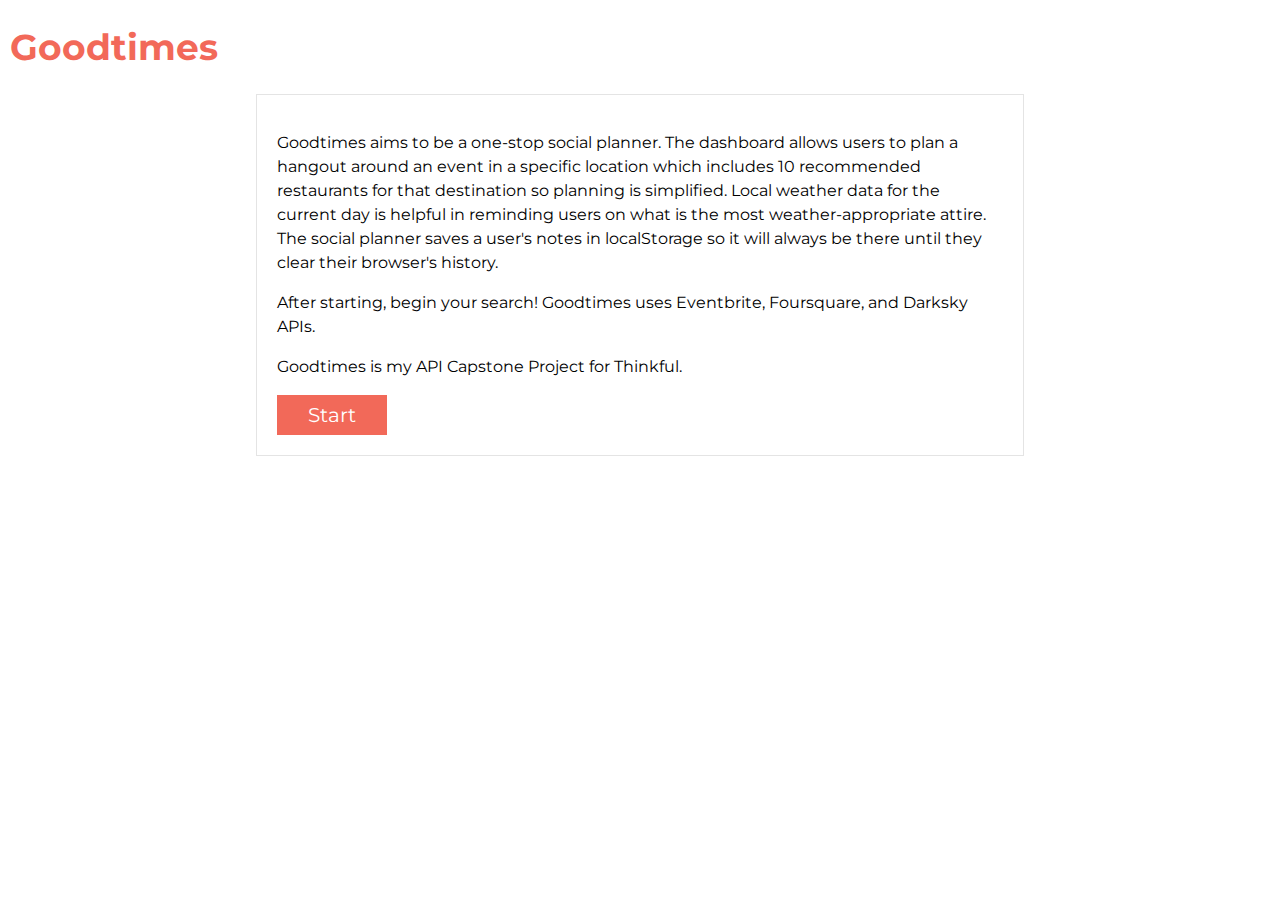
==== index.html @ 4f470244 "Tweaked styling; removed excess code and css" ====
<!DOCTYPE html>
<html lang="en">
<head>
    <link rel="stylesheet" href="https://use.fontawesome.com/releases/v5.1.1/css/all.css" integrity="sha384-O8whS3fhG2OnA5Kas0Y9l3cfpmYjapjI0E4theH4iuMD+pLhbf6JI0jIMfYcK3yZ" crossorigin="anonymous">
    <meta charset="UTF-8">
    <meta name="viewport" content="width=device-width, initial-scale=1.0">
    <meta http-equiv="X-UA-Compatible" content="ie=edge">
    <link rel="stylesheet" href="css/grid.css">
    <link rel="stylesheet" href="css/index.css">
    <link href="https://fonts.googleapis.com/css?family=Montserrat:200,600" rel="stylesheet">
    <title>Goodtimes - Find events and places</title>
</head>
<body>
    <header role="banner">
        <h1><i class="far fa-smile-beam"></i> Goodtimes</h1>
    </header>

    <main role="main" aria-live="polite" hidden>
        <div>
            <!-- Form -->
            <div class="hero">
                <h2 class="hero-title">Explore events and places</h2>
                <div class="row form-container">
                    <div class="col col-12">
                        <form class="main-form">
                            <div>
                                <fieldset>
                                    <legend>Finding fun is easy.</legend>
                                    <label for="search" class="search">
                                        <input type="search" id="search" placeholder="e.g. jazz, tacos, painting" aria-label="Search for Events" required>
                                    </label>
                                    <label for="date" class="mob-hide">
                                        <select name="date" id="date" aria-label="Pick date range">
                                            <option value="today">Today</option>
                                            <option value="tomorrow">Tomorrow</option>
                                            <option value="this_week">This Week</option>
                                            <option value="this_weekend">This Weekend</option>
                                            <option value="next_week">Next Week</option>
                                            <option value="next_month" selected>Next Month</option>
                                            <option value="">Anytime</option>
                                        </select>
                                    </label>
                                    <label for="location" class="location">
                                        <input type="text" name="location" id="location" placeholder="San Francisco, CA" aria-label="Search City, State" required>
                                    </label>
                                </fieldset>
                                <button id='js-explore-event' type="submit">Search</button>
                            </div>
                        </form>
                    </div>
                </div>
            </div>

            <div class="row">
                <div class="col col-12">
                    <h2 class="location-heading">Experiences near <span class="js-user-loc">City, State</span></h2>
                </div>
            </div>

            <!-- eventbrite section -->
            <div class="row main-results">
                <div class="col col-8">
                    <section role="region" class="">
                        <div class="row">
                            <div class="col col-12"><h2>Explore Eventbrite</h2></div>
                        </div>
                        <div class="row">
                            <div class="col col-12 count">
                                <span class="results-count"></span>
                                <span class="page-count">Page <span class="js-current-page">0</span> of <span class="js-total-page">0</span></span>
                            </div>
                        </div>
                        <div class="row">
                            <div class="col col-12">
                                <span class='top-match'></span>
                            </div>
                        </div>
                        <div class="mob-scroll fixed-height">
                            <div class="row inner-row-mb js-autho-results">
                                    <div class="col col-4 results-margin"><div class="results-cell"><a href="https://www.eventbrite.com/e/jazz-piano-mass-at-cyprians-tickets-46549444642?aff=ebapi" target="_blank" class="results-link-image"><img src="https://img.evbuc.com/https%3A%2F%2Fcdn.evbuc.com%2Fimages%2F23601701%2F119606375657%2F1%2Foriginal.jpg?auto=compress&amp;s=b53c78a27f819f08a5e0f116e417fa19" alt="Photos of event Jazz Piano Mass at Cyprian's"></a><div class="venue-info"><p class="result-title">Jazz Piano Mass at Cyprian's</p><p class="result-add">2097 Turk Street, San Francisco, CA 94115</p></div></div></div>
                            </div>
                        </div>

                        <div class="row pagination-row">
                            <div class="col col-12 pagination" hidden>
                                <button class="js-prev" aria-label="previous results">Prev</button> <button class="js-next" aria-label="next results">Next</button>
                            </div>
                        </div>

                    </section>
                </div>
                <div class="col col-4">
                    <aside role="complementary">
                        <div class="results-margin">
                            <div class="row">
                                <div class="col col-12"><h2>Local weather today</h2></div>
                            </div>
                            <div class="weather-container">
                                <div><canvas id="js-weather-icon"></canvas></div>
                                <div class="weather-details">
                                    <div><span class="js-temp"></span><span>&deg;</span> <span class="js-summary"></span></div>
                                    <div><span>Feels like:</span> <span class="js-feels-like"></span><span>&deg;</span> <span class="whitespace">Precipitation:</span> <span class="js-precip"></span>%</div>
                                </div>
                            </div>
                        </div>
                    </aside>
                </div>
            </div>

            <!-- foursquare section -->
            <div class="row main-results">
                <div class="col col-8">
                    <section role="region" class="">
                        <div class="row">
                            <div class="col col-12"><h2>Recommended restaurants in the area</h2></div>
                        </div>
                        <div class="mob-scroll fixed-height">
                            <div class="row inner-row-mb js-foursq-results"></div>
                        </div>

                        <!-- <div class="row pagination-row">
                            <div class="col col-12 pagination">
                                <button class="js-prev" aria-label="previous results">Prev</button> <button class="js-next" aria-label="next results">Next</button>
                            </div>
                        </div> -->
                    </section>
                </div>
                <div class="col col-4">
                    <aside role="complementary">
                        <div class="results-margin">
                            <div class="row">
                                <div class="col col-12"><h2>Social Planner</h2></div>
                            </div>
                            <div class="list-container">
                                <form class="planner">
                                    <fieldset>
                                        <legend>What's Happening?</legend>
                                        <label for="todo" class="todo">Add To-do
                                            <textarea name="todo" id="todo" placeholder="Meet friends at Santana Concert" maxlength="200" required></textarea>
                                        </label>
                                        <label for="planner-date" class="planner-date">Date
                                            <input type="date" id="planner-date" min="1900-01-01" max="2100-04-30" required>
                                        </label>
                                        <label for="time" class="time">Time
                                            <input type="time" id="time" required>
                                        </label>
                                    </fieldset>
                                    <button class="planner-submit" type="submit">+</button>
                                </form>
                            </div>
                        </div>
                    </aside>
                </div>
            </div>

            <section role="region">
                <div class="col col-8 planner-viewer">
                    <h2>Planner</h2>
                    <ul class="plan-list"></ul>
                </div>
            </section>

        </div>

        <footer role="contentinfo">
            <div class="row">
                <div class="col col-12">
                    <p>&copy; Ro Langam</p>
                </div>
            </div>
            <div class="row">
                <div class="col col-12 contact">
                    <a href="https://github.com/azureowl"><i class="fab fa-github"></i></a>
                    <a href="https://www.linkedin.com/in/rochellm"><i class="fab fa-linkedin"></i></a>
                </div>
            </div>
        </footer>

    </main>

    <aside role="complementary" class="js-landing-page">
        <p>Goodtimes aims to be a one-stop social planner. The dashboard allows users to plan a hangout around an event in a specific location which includes 10 recommended restaurants for that destination so planning is simplified. Local weather data for the current day is helpful in reminding users on what is the most weather-appropriate attire. The social planner saves a user's notes in localStorage so it will always be there until they clear their browser's history.</p>
        <p>After starting, begin your search! Goodtimes uses Eventbrite, Foursquare, and Darksky APIs.</p>
        <p>Goodtimes is my API Capstone Project for Thinkful.</p>
        <button class="js-start-search" type="button">Start</button>
    </aside>

    <script src="https://code.jquery.com/jquery-3.3.1.min.js" integrity="sha256-FgpCb/KJQlLNfOu91ta32o/NMZxltwRo8QtmkMRdAu8=" crossorigin="anonymous"></script>
    <script src="js/config/config.js"></script>
    <script src="js/storedData.js"></script>
    <script src="js/countryCode.js"></script>
    <script src="js/skycons.js"></script>
    <script>
        const app = {};
    </script>
    <script src="js/index.js"></script>
    <script src="js/eventsAPIs.js"></script>
    <script src="js/darksky.js"></script>
</body>
</html>
---- css/grid.css ----
* {
    box-sizing: border-box;
}

.row {
    max-width: 1200px;
    padding: 0 20px 0 20px;
    margin: 0 auto 5px auto;
}

.row::before, .row::after {
    display: table;
    content: '';
}

.row::after {
    clear: both;
}

.col {
    float: left;
    padding: 0 1.04166667% 0 1.04166667%;
}

/* Mobile defaults */
.col-4, .col-8, .col-12 {
    width: 100%;
}

@media only screen and (min-width: 768px) {

    .col-4 {
        width: 33.333333333%;
    }

    .col-8 {
        width: 66.6666667%;
    }

}
---- css/index.css ----
* {
    box-sizing: border-box;
  }
  
  body {
    background-color: #f1f1f1;
    margin: 0;
  }

  body, button {
    font-family: "Montserrat", sans-serif;
  }

  canvas {
    width: 100%;
  }
  
  header {
    font-size: 18px;
    text-align: center;
    font-weight: 600;
  }
  
  header h1 {
    padding: 10px 0;
    margin: 0;
  }
  
  .events-container {
    margin-bottom: 10px;
  }
  
  header,
  .hero,
  .main-results {
    background-color: #fff;
  }
  
  header,
  legend,
  h2,
  .detail-date {
    color: #f26959;
  }
  
  .hero h2 {
    margin: 0;
    font-weight: 200;
  }
  
  ul {
    padding: 10px;
    list-style: circle;
  }
  
  li {
    border-bottom: 1px dotted gray;
    padding: 10px;
  }
  
  section {
    margin-bottom: 10px;
  }
  
  aside {
    height: 100%;
  }
  
  section h2,
  aside h2 {
    margin-bottom: 22px;
    text-align: center;
  }
  
  img {
    max-width: 100%;
    max-height: 100%;
    height: 100%;
    width: 100%;
    object-fit: cover;
  }
  
  form {
    padding: 20px 0;
  }
  
  button,
  a {
    cursor: pointer;
  }
  
  form,
  form button,
  .pagination button,
  .js-start-search {
    font-size: 20px;
  }
  
  fieldset {
    border: none;
    margin: 0;
    padding: 0;
  }
  
  label {
    display: inline-block;
    height: 40px;
    margin: 6px 0;
    width: 100%;
  }
  
  input,
  .results-cell,
  .planner textarea,
  .js-landing-page, select {
    border: 1px solid #e4e4e4;
  }

  input, select {
    font-family: "Montserrat", sans-serif;
    padding: 2px;
  }
  
  footer,
  form button,
  .pagination button,
  .plan-list button,
  .js-start-search,
  .fab {
    color: #fff;
  }
  
  footer {
    padding: 12px;
    text-align: center;
  }

  footer,
  form button,
  .pagination button,
  .plan-list button,
  .js-start-search {
    background-color: #f26959;
  }
  
  form button,
  .pagination button,
  .plan-list button,
  .js-start-search {
    border: 1px solid #f26959;
    height: 40px;
    width: 110px;
    vertical-align: bottom;
  }
  
  form button:hover,
  form button:focus {
    background-color: #e84d3a;
    border: 1px solid #e84d3a;
  }

  .fab {
    cursor: pointer;
    font-size: 32px;
  }
  
  .hero {
    background: url("../images/alin-meceanu-830-unsplash-short.jpg") no-repeat
      center center;
    background-size: cover;
    height: 200px;
    margin-bottom: 250px;
    width: 100%;
    position: relative;
  }
  
  .hero-title {
    background-color: rgba(255, 255, 255, 0.58);
    color: #005070;
    padding: 10px;
    position: absolute;
    left: 50%;
    top: 50%;
    transform: translate(-50%, -50%);
    text-align: center;
    width: 100%;
  }
  
  .form-container {
    transform: translateY(230px);
  }
  
  .search input,
  .location input {
    font-size: 16px;
    padding-left: 5px;
    height: 100%;
    width: 100%;
  }
  
  .location-heading {
    margin: 22px 0;
    text-align: center;
  }
  
  .location-heading span {
    color: #005070;
  }
  
  .main-results {
    padding: 20px;
    margin: 0;
  }
  
  .mob-hide {
    display: none;
  }
  
  .mob-scroll {
    overflow: scroll;
    height: 400px;
  }
  
  aside .results-margin {
    height: 100%;
  }
  
  .results-margin {
    margin-bottom: 5px;
  }
  
  .results-cell {
    overflow: scroll;
  }
  
  .results-cell a {
    display: block;
  }
  
  .results-link-image {
    background-size: cover;
    width: 100%;
    height: 200px;
  }
  
  .venue-info,
  .venue-info *,
  .planner label,
  .detail {
    font-family: "Roboto Condensed", sans-serif;
  }
  
  .venue-info,
  .venue-info * {
    font-size: 14px;
    padding: 10px;
  }
  
  .venue-info p {
    margin: 0;
  }
  
  .venue-info .result-title {
    margin-bottom: 5px;
  }
  
  .result-title,
  .planner label,
  .detail {
    font-weight: bold;
  }
  
  .weather-container,
  .list-container {
    background-color: #fdfdfd;
    padding: 15px;
    border: 5px solid #e4e4e4;
  }
  
  .weather-container {
    display: flex;
    flex-direction: column;
  }
  
  .weather-container > div {
    font-size: 24px;
    margin: 20px 0;
    text-align: center;
  }
  
  .weather-details > div:nth-child(1) * {
    font-family: "Roboto Condensed", sans-serif;
    font-weight: 400;
  }
  
  .weather-details div:nth-child(2),
  .weather-details div:nth-child(3) {
    font-size: 16px;
  }
  
  .whitespace {
    margin-left: 5px;
  }
  
  .pagination {
    margin-top: 10px;
    display: flex;
    justify-content: space-between;
  }
  
  .pagination-row {
    padding: 0;
  }

  .js-hide {
    display: none;
  }
  
  .planner {
    display: block;
    height: initial;
  }
  
  .planner legend {
    margin-bottom: 13px;
    border-bottom: 2px solid #e4e4e4;
    width: 100%;
  }

  .planner label,
  .planner input,
  .planner textarea {
    font-size: 16px;
    margin-top: 5px;
    width: 100%;
  }
  
  .planner input,
  .planner textarea {
    padding-left: 5px;
  }
  
  .planner textarea {
    resize: none;
    height: 60px;
  }
  
  .planner button {
    display: inline-block;
  }
  
  .planner-viewer h2 {
    margin: 50px;
    text-align: center;
  }
  
  .planner-viewer {
    background-color: #f7fff7;
    padding: 10px;
    height: auto;
    width: 100%;
  }
  
  .planner-viewer .planner-view {
    background-color: transparent;
    border: 0;
    font-size: 16px;
    position: absolute;
    right: 10px;
    top: 14px;
    width: auto;
  }
  
  .todo {
    height: 100px;
  }
  
  .planner-date,
  .time {
    height: 70px;
  }
  
  .planner-date input,
  .time input {
    height: 35px;
  }
  
  .plan-list {
    margin: 30px;
  }
  
  .plan-list button {
    margin: 6px 2px 0 0;
    height: auto;
    width: auto;
  }
  
  .contact .fa-linkedin {
    margin-left: 20px;
  }
  
  .page-count {
    margin-left: 10px;
  }
  
  .count {
    display: flex;
    justify-content: space-between;
  }

  .js-landing-page {
    line-height: 24px;
    margin: 0 auto;
    padding: 20px;
    width: 100%;
  }
  
  @media (max-width: 425px) {
    .inner-row-mb {
      padding: 0;
    }
  }
  
  @media (min-width: 768px) {
    body, form {
      background-color: #fff;
    }
  
    header,
    section h2 {
      text-align: initial;
    }
  
    header h1 {
      margin: 15px 10px;
    }
  
    form {
      border: 1px solid #e4e4e4;
      display: flex;
      flex-direction: column;
      height: 190px;
      justify-content: center;
      padding: 10px;
    }
  
    form div {
      display: flex;
      justify-content: center;
      align-items: flex-end;
    }
  
    fieldset {
      display: inline-block;
    }
  
    label {
      margin: initial;
      float: left;
    }
  
    .main-form label[for="date"],
    .main-form select {
      color: #757575;
      font-size: 16px;
    }
  
    label,
    select {
      width: 160px;
    }
  
    form button {
      width: 80px;
    }
  
    select {
      background-color: transparent;
      border-radius: 0;
      height: 40px;
    }
  
    .hero {
      height: 500px;
      background-attachment: fixed;
      margin-bottom: 120px;
      width: 100%;
    }
  
    .hero-title {
      border-radius: 5px;
      font-size: 45px;
      padding: 50px;
      width: initial;
    }
  
    .form-container {
      transform: translateY(420px);
    }
  
    .search {
      width: 230px;
    }
  
    .search input,
    .todo input,
    .planner-date input,
    .time input {
      width: 100%;
    }
  
    .main-results {
      display: flex;
      padding: 0 20px 0 20px;
      margin: 0 auto 5px auto;
    }
  
    .mob-hide {
      display: initial;
    }
  
    .mob-scroll {
      overflow: scroll;
      height: initial;
    }
  
    .fixed-height {
      height: 455px;
    }
  
    .results-btn-image {
      height: 150px;
    }
  
    .results-cell {
      height: 300px;
    }
  
    .weather-container,
    .list-container {
      height: 455px;
    }
  
    .pagination {
      display: initial;
      justify-content: space-between;
    }
  
    .pagination-row {
      padding: 0 20px 0 20px;
    }
  
    .pagination button {
      background-color: #b9b9b9;
      border: 0;
      font-size: 16px;
      height: 30px;
      width: 80px;
    }
  
    .pagination button:hover,
    .pagination button:focus {
      background-color: #5a5a5a;
    }
  
    .planner-submit {
      width: 50px;
    }
  
    .js-landing-page {
      width: 60%;
    }
  }
  
  @media (min-width: 1000px) {
    .search {
      width: 300px;
    }
  
    form button {
      width: 200px;
    }
  
    .planner-view {
      margin-left: 2px;
      width: 160px;
    }
  }
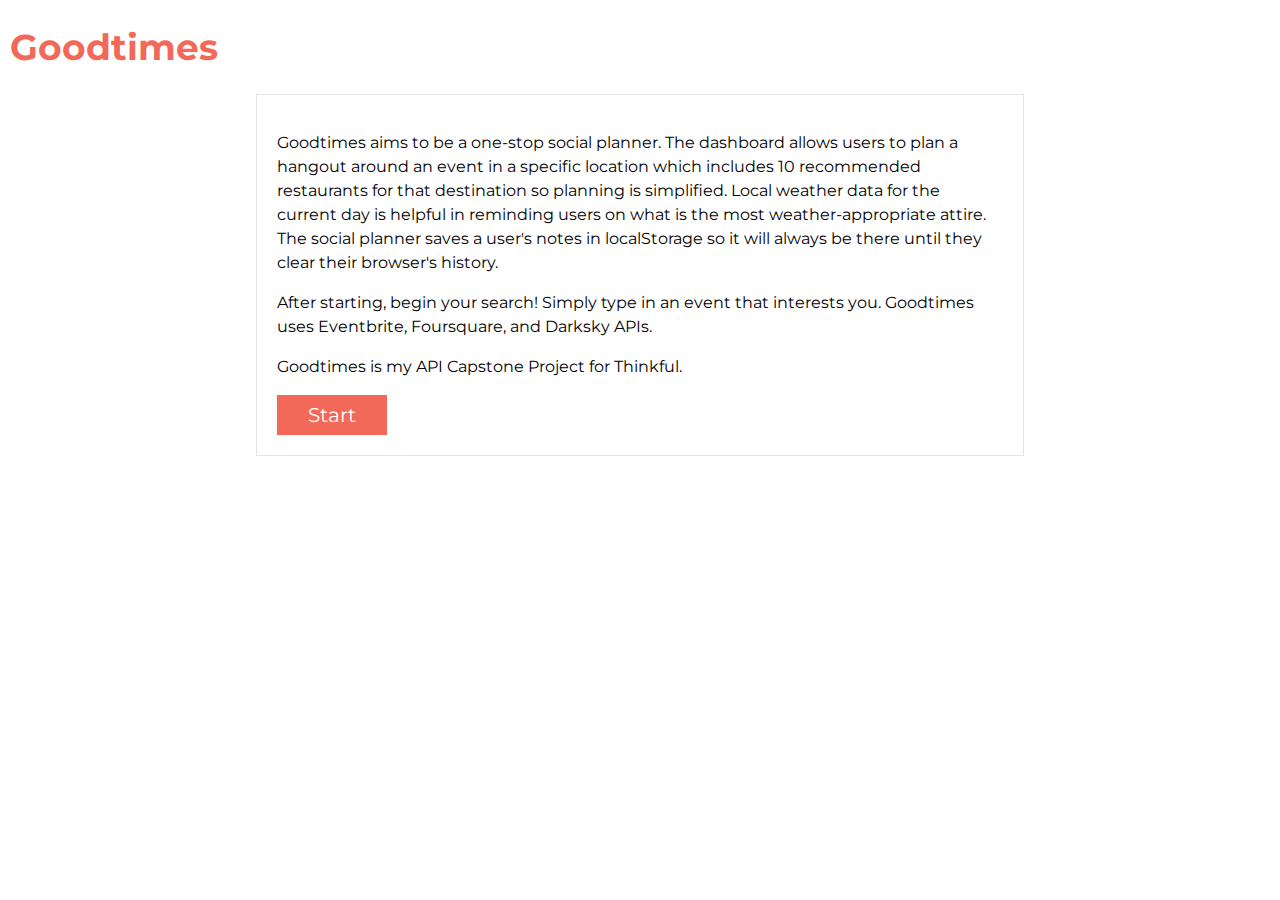
==== commit 2e3832c7: "Add sentence to intro" ====
--- a/index.html
+++ b/index.html
@@ -30,7 +30,7 @@
                                         <input type="search" id="search" placeholder="e.g. jazz, tacos, painting" aria-label="Search for Events" required>
                                     </label>
                                     <label for="date" class="mob-hide">
-                                        <select name="date" id="date" aria-label="Pick date range">
+                                        <select name="date" id="date" class="safari-only" aria-label="Pick date range">
                                             <option value="today">Today</option>
                                             <option value="tomorrow">Tomorrow</option>
                                             <option value="this_week">This Week</option>
@@ -170,8 +170,8 @@
             </div>
             <div class="row">
                 <div class="col col-12 contact">
-                    <a href="https://github.com/azureowl"><i class="fab fa-github"></i></a>
-                    <a href="https://www.linkedin.com/in/rochellm"><i class="fab fa-linkedin"></i></a>
+                    <a href="https://github.com/azureowl" title="github.com/azureowl"><i class="fab fa-github"></i></a>
+                    <a href="https://www.linkedin.com/in/rochellm" title="linkedin.com/in/rochellm"><i class="fab fa-linkedin"></i></a>
                 </div>
             </div>
         </footer>
@@ -180,7 +180,7 @@
 
     <aside role="complementary" class="js-landing-page">
         <p>Goodtimes aims to be a one-stop social planner. The dashboard allows users to plan a hangout around an event in a specific location which includes 10 recommended restaurants for that destination so planning is simplified. Local weather data for the current day is helpful in reminding users on what is the most weather-appropriate attire. The social planner saves a user's notes in localStorage so it will always be there until they clear their browser's history.</p>
-        <p>After starting, begin your search! Goodtimes uses Eventbrite, Foursquare, and Darksky APIs.</p>
+        <p>After starting, begin your search! Simply type in an event that interests you. Goodtimes uses Eventbrite, Foursquare, and Darksky APIs.</p>
         <p>Goodtimes is my API Capstone Project for Thinkful.</p>
         <button class="js-start-search" type="button">Start</button>
     </aside>
--- a/css/index.css
+++ b/css/index.css
@@ -112,7 +112,7 @@
   input,
   .results-cell,
   .planner textarea,
-  .js-landing-page, select {
+  .js-landing-page, label[for="date"] {
     border: 1px solid #e4e4e4;
   }
 
@@ -476,6 +476,7 @@
   
     select {
       background-color: transparent;
+      border: 0;
       border-radius: 0;
       height: 40px;
     }
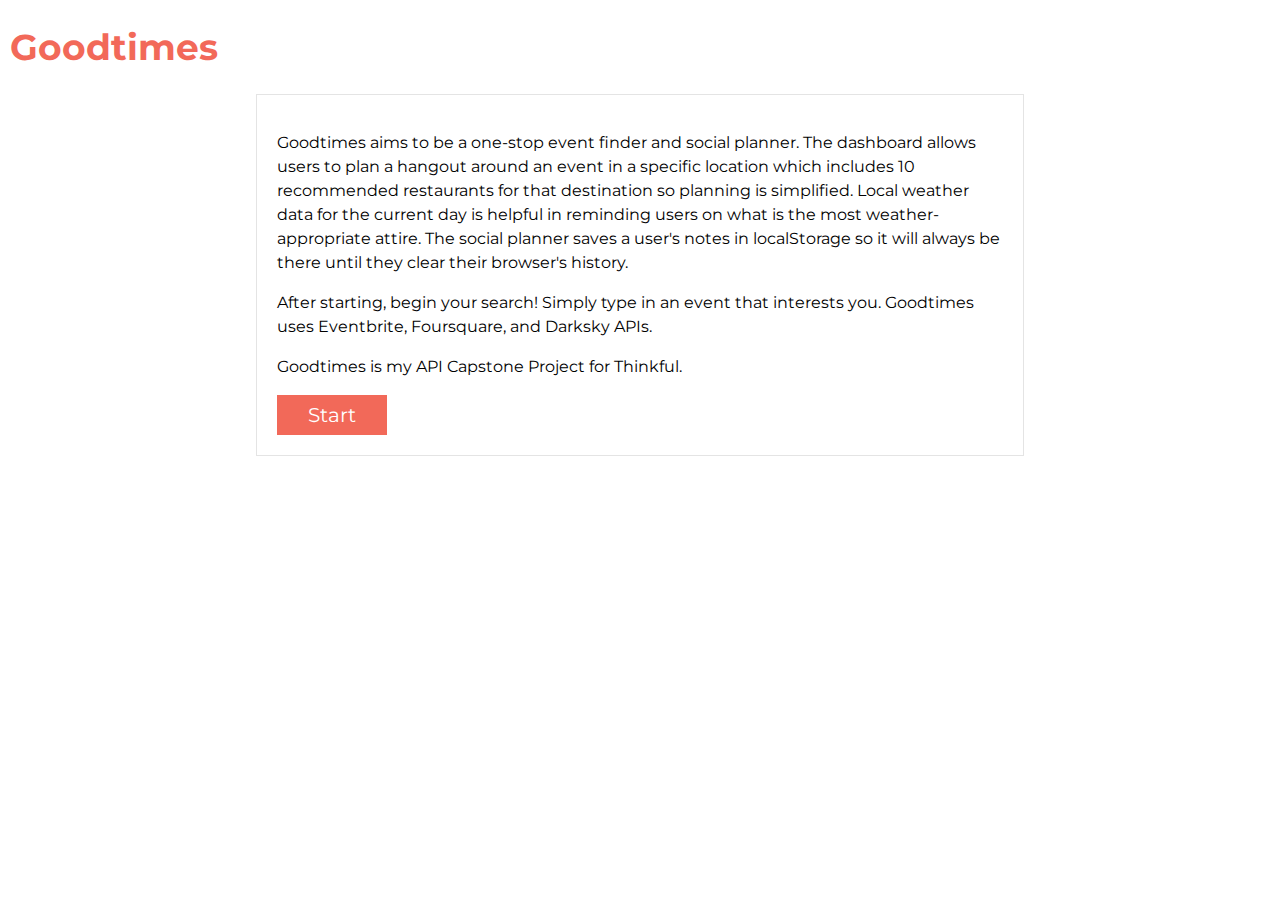
==== commit 88463fee: "Foursquare initial keys re-added" ====
--- a/index.html
+++ b/index.html
@@ -179,7 +179,7 @@
     </main>
 
     <aside role="complementary" class="js-landing-page">
-        <p>Goodtimes aims to be a one-stop social planner. The dashboard allows users to plan a hangout around an event in a specific location which includes 10 recommended restaurants for that destination so planning is simplified. Local weather data for the current day is helpful in reminding users on what is the most weather-appropriate attire. The social planner saves a user's notes in localStorage so it will always be there until they clear their browser's history.</p>
+        <p>Goodtimes aims to be a one-stop event finder and social planner. The dashboard allows users to plan a hangout around an event in a specific location which includes 10 recommended restaurants for that destination so planning is simplified. Local weather data for the current day is helpful in reminding users on what is the most weather-appropriate attire. The social planner saves a user's notes in localStorage so it will always be there until they clear their browser's history.</p>
         <p>After starting, begin your search! Simply type in an event that interests you. Goodtimes uses Eventbrite, Foursquare, and Darksky APIs.</p>
         <p>Goodtimes is my API Capstone Project for Thinkful.</p>
         <button class="js-start-search" type="button">Start</button>
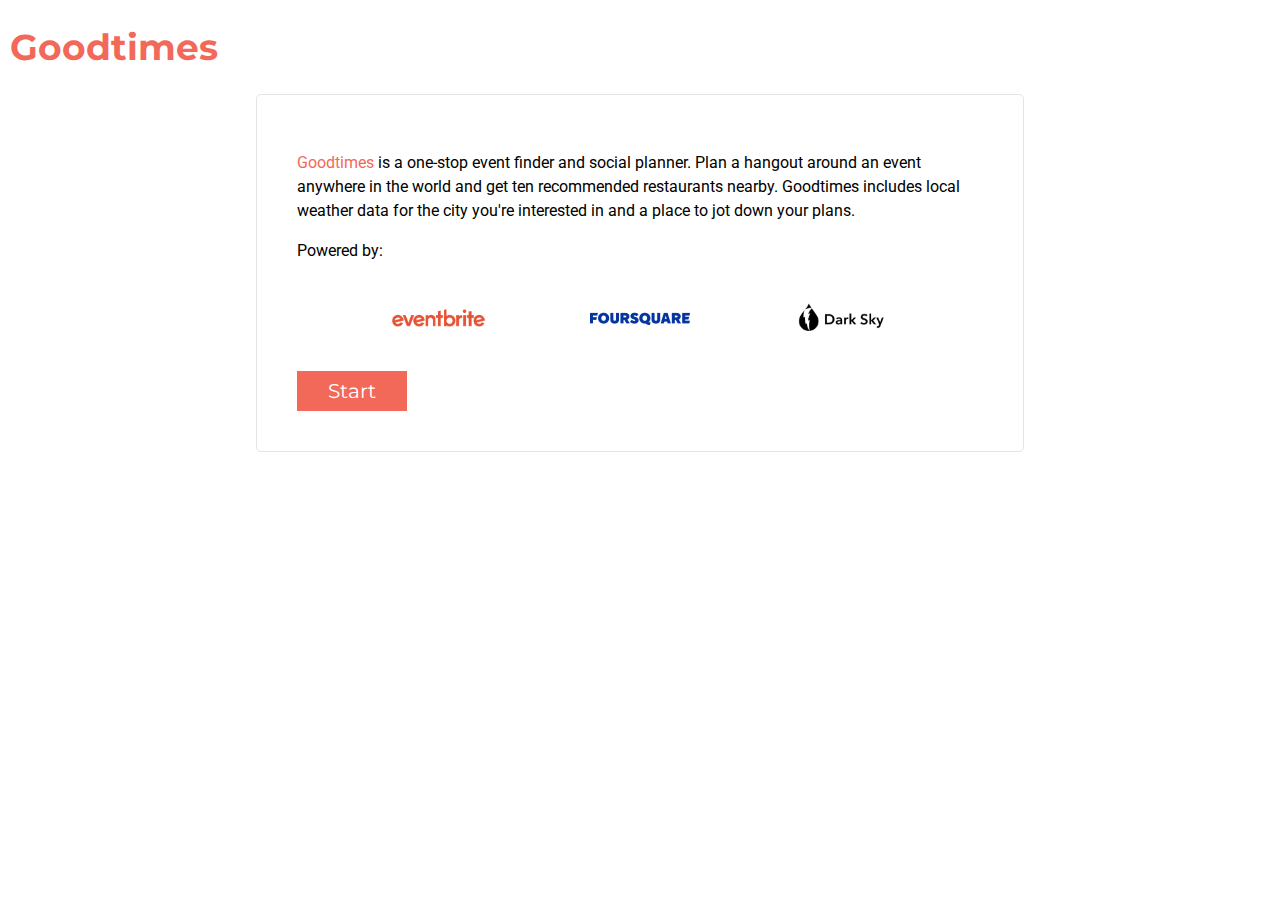
==== commit 905a3eff: "Styled landing page" ====
--- a/index.html
+++ b/index.html
@@ -1,16 +1,20 @@
 <!DOCTYPE html>
 <html lang="en">
+
 <head>
-    <link rel="stylesheet" href="https://use.fontawesome.com/releases/v5.1.1/css/all.css" integrity="sha384-O8whS3fhG2OnA5Kas0Y9l3cfpmYjapjI0E4theH4iuMD+pLhbf6JI0jIMfYcK3yZ" crossorigin="anonymous">
+    <link rel="stylesheet" href="https://use.fontawesome.com/releases/v5.1.1/css/all.css" integrity="sha384-O8whS3fhG2OnA5Kas0Y9l3cfpmYjapjI0E4theH4iuMD+pLhbf6JI0jIMfYcK3yZ"
+        crossorigin="anonymous">
+    <link rel="shortcut icon" href="favicon.ico" type="image/x-icon" />
     <meta charset="UTF-8">
     <meta name="viewport" content="width=device-width, initial-scale=1.0">
     <meta http-equiv="X-UA-Compatible" content="ie=edge">
     <link rel="stylesheet" href="css/grid.css">
     <link rel="stylesheet" href="css/index.css">
-    <link href="https://fonts.googleapis.com/css?family=Montserrat:200,600" rel="stylesheet">
+    <link href="https://fonts.googleapis.com/css?family=Montserrat:200,600|Roboto" rel="stylesheet">
     <title>Goodtimes - Find events and places</title>
 </head>
-<body>
+
+<body class="landing">
     <header role="banner">
         <h1><i class="far fa-smile-beam"></i> Goodtimes</h1>
     </header>
@@ -27,7 +31,8 @@
                                 <fieldset>
                                     <legend>Finding fun is easy.</legend>
                                     <label for="search" class="search">
-                                        <input type="search" id="search" placeholder="e.g. jazz, tacos, painting" aria-label="Search for Events" required>
+                                        <input type="search" id="search" placeholder="e.g. jazz, tacos, painting"
+                                            aria-label="Search for Events" required>
                                     </label>
                                     <label for="date" class="mob-hide">
                                         <select name="date" id="date" class="safari-only" aria-label="Pick date range">
@@ -41,7 +46,8 @@
                                         </select>
                                     </label>
                                     <label for="location" class="location">
-                                        <input type="text" name="location" id="location" placeholder="San Francisco, CA" aria-label="Search City, State" required>
+                                        <input type="text" name="location" id="location" placeholder="San Francisco, CA"
+                                            aria-label="Search City, State" required>
                                     </label>
                                 </fieldset>
                                 <button id='js-explore-event' type="submit">Search</button>
@@ -53,7 +59,9 @@
 
             <div class="row">
                 <div class="col col-12">
-                    <h2 class="location-heading">Experiences near <span class="js-user-loc">City, State</span></h2>
+                    <h2 class="location-heading">Experiences near
+                        <span class="js-user-loc">City, State</span>
+                    </h2>
                 </div>
             </div>
 
@@ -62,12 +70,17 @@
                 <div class="col col-8">
                     <section role="region" class="">
                         <div class="row">
-                            <div class="col col-12"><h2>Explore Eventbrite</h2></div>
+                            <div class="col col-12">
+                                <h2>Explore Eventbrite</h2>
+                            </div>
                         </div>
                         <div class="row">
                             <div class="col col-12 count">
                                 <span class="results-count"></span>
-                                <span class="page-count">Page <span class="js-current-page">0</span> of <span class="js-total-page">0</span></span>
+                                <span class="page-count">Page
+                                    <span class="js-current-page">0</span> of
+                                    <span class="js-total-page">0</span>
+                                </span>
                             </div>
                         </div>
                         <div class="row">
@@ -77,13 +90,26 @@
                         </div>
                         <div class="mob-scroll fixed-height">
                             <div class="row inner-row-mb js-autho-results">
-                                    <div class="col col-4 results-margin"><div class="results-cell"><a href="https://www.eventbrite.com/e/jazz-piano-mass-at-cyprians-tickets-46549444642?aff=ebapi" target="_blank" class="results-link-image"><img src="https://img.evbuc.com/https%3A%2F%2Fcdn.evbuc.com%2Fimages%2F23601701%2F119606375657%2F1%2Foriginal.jpg?auto=compress&amp;s=b53c78a27f819f08a5e0f116e417fa19" alt="Photos of event Jazz Piano Mass at Cyprian's"></a><div class="venue-info"><p class="result-title">Jazz Piano Mass at Cyprian's</p><p class="result-add">2097 Turk Street, San Francisco, CA 94115</p></div></div></div>
+                                <div class="col col-4 results-margin">
+                                    <div class="results-cell">
+                                        <a href="https://www.eventbrite.com/e/jazz-piano-mass-at-cyprians-tickets-46549444642?aff=ebapi"
+                                            target="_blank" class="results-link-image">
+                                            <img src="https://img.evbuc.com/https%3A%2F%2Fcdn.evbuc.com%2Fimages%2F23601701%2F119606375657%2F1%2Foriginal.jpg?auto=compress&amp;s=b53c78a27f819f08a5e0f116e417fa19"
+                                                alt="Photos of event Jazz Piano Mass at Cyprian's">
+                                        </a>
+                                        <div class="venue-info">
+                                            <p class="result-title">Jazz Piano Mass at Cyprian's</p>
+                                            <p class="result-add">2097 Turk Street, San Francisco, CA 94115</p>
+                                        </div>
+                                    </div>
+                                </div>
                             </div>
                         </div>
 
                         <div class="row pagination-row">
                             <div class="col col-12 pagination" hidden>
-                                <button class="js-prev" aria-label="previous results">Prev</button> <button class="js-next" aria-label="next results">Next</button>
+                                <button class="js-prev" aria-label="previous results">Prev</button>
+                                <button class="js-next" aria-label="next results">Next</button>
                             </div>
                         </div>
 
@@ -93,13 +119,26 @@
                     <aside role="complementary">
                         <div class="results-margin">
                             <div class="row">
-                                <div class="col col-12"><h2>Local weather today</h2></div>
+                                <div class="col col-12">
+                                    <h2>Local weather today</h2>
+                                </div>
                             </div>
                             <div class="weather-container">
-                                <div><canvas id="js-weather-icon"></canvas></div>
+                                <div>
+                                    <canvas id="js-weather-icon"></canvas>
+                                </div>
                                 <div class="weather-details">
-                                    <div><span class="js-temp"></span><span>&deg;</span> <span class="js-summary"></span></div>
-                                    <div><span>Feels like:</span> <span class="js-feels-like"></span><span>&deg;</span> <span class="whitespace">Precipitation:</span> <span class="js-precip"></span>%</div>
+                                    <div>
+                                        <span class="js-temp"></span>
+                                        <span>&deg;</span>
+                                        <span class="js-summary"></span>
+                                    </div>
+                                    <div>
+                                        <span>Feels like:</span>
+                                        <span class="js-feels-like"></span>
+                                        <span>&deg;</span>
+                                        <span class="whitespace">Precipitation:</span>
+                                        <span class="js-precip"></span>%</div>
                                 </div>
                             </div>
                         </div>
@@ -112,7 +151,9 @@
                 <div class="col col-8">
                     <section role="region" class="">
                         <div class="row">
-                            <div class="col col-12"><h2>Recommended restaurants in the area</h2></div>
+                            <div class="col col-12">
+                                <h2>Recommended restaurants in the area</h2>
+                            </div>
                         </div>
                         <div class="mob-scroll fixed-height">
                             <div class="row inner-row-mb js-foursq-results"></div>
@@ -129,17 +170,21 @@
                     <aside role="complementary">
                         <div class="results-margin">
                             <div class="row">
-                                <div class="col col-12"><h2>Social Planner</h2></div>
+                                <div class="col col-12">
+                                    <h2>Social Planner</h2>
+                                </div>
                             </div>
                             <div class="list-container">
                                 <form class="planner">
                                     <fieldset>
                                         <legend>What's Happening?</legend>
                                         <label for="todo" class="todo">Add To-do
-                                            <textarea name="todo" id="todo" placeholder="Meet friends at Santana Concert" maxlength="200" required></textarea>
+                                            <textarea name="todo" id="todo" placeholder="Meet friends at Santana Concert"
+                                                maxlength="200" required></textarea>
                                         </label>
                                         <label for="planner-date" class="planner-date">Date
-                                            <input type="date" id="planner-date" min="1900-01-01" max="2100-04-30" required>
+                                            <input type="date" id="planner-date" min="1900-01-01" max="2100-04-30"
+                                                required>
                                         </label>
                                         <label for="time" class="time">Time
                                             <input type="time" id="time" required>
@@ -170,8 +215,12 @@
             </div>
             <div class="row">
                 <div class="col col-12 contact">
-                    <a href="https://github.com/azureowl" title="github.com/azureowl"><i class="fab fa-github"></i></a>
-                    <a href="https://www.linkedin.com/in/rochellm" title="linkedin.com/in/rochellm"><i class="fab fa-linkedin"></i></a>
+                    <a href="https://github.com/azureowl" title="github.com/azureowl">
+                        <i class="fab fa-github"></i>
+                    </a>
+                    <a href="https://www.linkedin.com/in/rochellm" title="linkedin.com/in/rochellm">
+                        <i class="fab fa-linkedin"></i>
+                    </a>
                 </div>
             </div>
         </footer>
@@ -179,15 +228,26 @@
     </main>
 
     <aside role="complementary" class="js-landing-page">
-        <p>Goodtimes aims to be a one-stop event finder and social planner. The dashboard allows users to plan a hangout around an event in a specific location which includes 10 recommended restaurants for that destination so planning is simplified. Local weather data for the current day is helpful in reminding users on what is the most weather-appropriate attire. The social planner saves a user's notes in localStorage so it will always be there until they clear their browser's history.</p>
-        <p>After starting, begin your search! Simply type in an event that interests you. Goodtimes uses Eventbrite, Foursquare, and Darksky APIs.</p>
-        <p>Goodtimes is my API Capstone Project for Thinkful.</p>
-        <button class="js-start-search" type="button">Start</button>
+        <div>
+            <p><span class="title"><i class="far fa-smile-beam"></i> Goodtimes</span> is a one-stop event finder and
+                social
+                planner. Plan a hangout around an event anywhere in the world and get ten recommended restaurants
+                nearby.
+                Goodtimes includes local weather data for the city you're interested in and a place to jot down your
+                plans.</p>
+            <p>Powered by: </p>
+            <div class="logos">
+                <img src="../images/ev_logo.png" alt="eventbrite logo">
+                <img src="../images/fs_logo.png" alt="foursquare logo">
+                <img src="../images/ds_logo.png" alt="dark sky logo">
+            </div>
+            <button class="js-start-search" type="button">Start</button>
+        </div>
     </aside>
 
-    <script src="https://code.jquery.com/jquery-3.3.1.min.js" integrity="sha256-FgpCb/KJQlLNfOu91ta32o/NMZxltwRo8QtmkMRdAu8=" crossorigin="anonymous"></script>
+    <script src="https://code.jquery.com/jquery-3.3.1.min.js" integrity="sha256-FgpCb/KJQlLNfOu91ta32o/NMZxltwRo8QtmkMRdAu8="
+        crossorigin="anonymous"></script>
     <script src="js/config/config.js"></script>
-    <script src="js/storedData.js"></script>
     <script src="js/countryCode.js"></script>
     <script src="js/skycons.js"></script>
     <script>
@@ -197,4 +257,5 @@
     <script src="js/eventsAPIs.js"></script>
     <script src="js/darksky.js"></script>
 </body>
+
 </html>--- a/css/grid.css
+++ b/css/grid.css
@@ -8,7 +8,8 @@
     margin: 0 auto 5px auto;
 }
 
-.row::before, .row::after {
+.row::before,
+.row::after {
     display: table;
     content: '';
 }
@@ -23,18 +24,18 @@
 }
 
 /* Mobile defaults */
-.col-4, .col-8, .col-12 {
+
+.col-4,
+.col-8,
+.col-12 {
     width: 100%;
 }
 
 @media only screen and (min-width: 768px) {
-
     .col-4 {
         width: 33.333333333%;
     }
-
     .col-8 {
         width: 66.6666667%;
     }
-
-}
+}--- a/css/index.css
+++ b/css/index.css
@@ -1,77 +1,86 @@
-* {
+  * {
     box-sizing: border-box;
   }
-  
+
   body {
     background-color: #f1f1f1;
     margin: 0;
-  }
-
-  body, button {
+    padding: 10px;
+  }
+
+  body.landing {
+    background: url("../images/alin-meceanu-830-unsplash-short.jpg") no-repeat center center fixed;
+    background-size: cover;
+    height: 100%;
+    overflow: hidden;
+  }
+
+  body,
+  button {
     font-family: "Montserrat", sans-serif;
   }
 
   canvas {
     width: 100%;
   }
-  
+
   header {
     font-size: 18px;
     text-align: center;
     font-weight: 600;
   }
-  
+
   header h1 {
     padding: 10px 0;
     margin: 0;
   }
-  
+
   .events-container {
     margin-bottom: 10px;
   }
-  
-  header,
+
   .hero,
   .main-results {
     background-color: #fff;
   }
-  
+
   header,
   legend,
   h2,
+  .title,
   .detail-date {
     color: #f26959;
   }
-  
+
   .hero h2 {
     margin: 0;
     font-weight: 200;
   }
-  
+
   ul {
     padding: 10px;
     list-style: circle;
   }
-  
+
   li {
     border-bottom: 1px dotted gray;
     padding: 10px;
   }
-  
+
   section {
     margin-bottom: 10px;
   }
-  
+
   aside {
     height: 100%;
   }
-  
+
   section h2,
   aside h2 {
     margin-bottom: 22px;
     text-align: center;
   }
-  
+
   img {
     max-width: 100%;
     max-height: 100%;
@@ -79,48 +88,51 @@
     width: 100%;
     object-fit: cover;
   }
-  
+
   form {
     padding: 20px 0;
   }
-  
+
   button,
   a {
     cursor: pointer;
   }
-  
+
   form,
   form button,
   .pagination button,
   .js-start-search {
     font-size: 20px;
   }
-  
+
   fieldset {
     border: none;
     margin: 0;
     padding: 0;
   }
-  
+
   label {
     display: inline-block;
     height: 40px;
     margin: 6px 0;
     width: 100%;
   }
-  
+
   input,
   .results-cell,
   .planner textarea,
-  .js-landing-page, label[for="date"] {
+  .js-landing-page,
+  label[for="date"] {
     border: 1px solid #e4e4e4;
   }
 
-  input, select {
+  input,
+  select {
     font-family: "Montserrat", sans-serif;
     padding: 2px;
-  }
-  
+    font-weight: 200;
+  }
+
   footer,
   form button,
   .pagination button,
@@ -129,7 +141,7 @@
   .fab {
     color: #fff;
   }
-  
+
   footer {
     padding: 12px;
     text-align: center;
@@ -142,7 +154,7 @@
   .js-start-search {
     background-color: #f26959;
   }
-  
+
   form button,
   .pagination button,
   .plan-list button,
@@ -152,7 +164,7 @@
     width: 110px;
     vertical-align: bottom;
   }
-  
+
   form button:hover,
   form button:focus {
     background-color: #e84d3a;
@@ -163,17 +175,16 @@
     cursor: pointer;
     font-size: 32px;
   }
-  
+
   .hero {
-    background: url("../images/alin-meceanu-830-unsplash-short.jpg") no-repeat
-      center center;
+    background: url("../images/alin-meceanu-830-unsplash-short.jpg") no-repeat center center;
     background-size: cover;
     height: 200px;
     margin-bottom: 250px;
     width: 100%;
     position: relative;
   }
-  
+
   .hero-title {
     background-color: rgba(255, 255, 255, 0.58);
     color: #005070;
@@ -185,11 +196,11 @@
     text-align: center;
     width: 100%;
   }
-  
+
   .form-container {
     transform: translateY(230px);
   }
-  
+
   .search input,
   .location input {
     font-size: 16px;
@@ -197,117 +208,117 @@
     height: 100%;
     width: 100%;
   }
-  
+
   .location-heading {
     margin: 22px 0;
     text-align: center;
   }
-  
+
   .location-heading span {
     color: #005070;
   }
-  
+
   .main-results {
     padding: 20px;
     margin: 0;
   }
-  
+
   .mob-hide {
     display: none;
   }
-  
+
   .mob-scroll {
     overflow: scroll;
     height: 400px;
   }
-  
+
   aside .results-margin {
     height: 100%;
   }
-  
+
   .results-margin {
     margin-bottom: 5px;
   }
-  
+
   .results-cell {
     overflow: scroll;
   }
-  
+
   .results-cell a {
     display: block;
   }
-  
+
   .results-link-image {
     background-size: cover;
     width: 100%;
     height: 200px;
   }
-  
+
   .venue-info,
   .venue-info *,
   .planner label,
   .detail {
     font-family: "Roboto Condensed", sans-serif;
   }
-  
+
   .venue-info,
   .venue-info * {
     font-size: 14px;
     padding: 10px;
   }
-  
+
   .venue-info p {
     margin: 0;
   }
-  
+
   .venue-info .result-title {
     margin-bottom: 5px;
   }
-  
+
   .result-title,
   .planner label,
   .detail {
     font-weight: bold;
   }
-  
+
   .weather-container,
   .list-container {
     background-color: #fdfdfd;
     padding: 15px;
     border: 5px solid #e4e4e4;
   }
-  
+
   .weather-container {
     display: flex;
     flex-direction: column;
   }
-  
-  .weather-container > div {
+
+  .weather-container>div {
     font-size: 24px;
     margin: 20px 0;
     text-align: center;
   }
-  
-  .weather-details > div:nth-child(1) * {
+
+  .weather-details>div:nth-child(1) * {
     font-family: "Roboto Condensed", sans-serif;
     font-weight: 400;
   }
-  
+
   .weather-details div:nth-child(2),
   .weather-details div:nth-child(3) {
     font-size: 16px;
   }
-  
+
   .whitespace {
     margin-left: 5px;
   }
-  
+
   .pagination {
     margin-top: 10px;
     display: flex;
     justify-content: space-between;
   }
-  
+
   .pagination-row {
     padding: 0;
   }
@@ -315,12 +326,12 @@
   .js-hide {
     display: none;
   }
-  
+
   .planner {
     display: block;
     height: initial;
   }
-  
+
   .planner legend {
     margin-bottom: 13px;
     border-bottom: 2px solid #e4e4e4;
@@ -334,33 +345,33 @@
     margin-top: 5px;
     width: 100%;
   }
-  
+
   .planner input,
   .planner textarea {
     padding-left: 5px;
   }
-  
+
   .planner textarea {
     resize: none;
     height: 60px;
   }
-  
+
   .planner button {
     display: inline-block;
   }
-  
+
   .planner-viewer h2 {
     margin: 50px;
     text-align: center;
   }
-  
+
   .planner-viewer {
     background-color: #f7fff7;
     padding: 10px;
     height: auto;
     width: 100%;
   }
-  
+
   .planner-viewer .planner-view {
     background-color: transparent;
     border: 0;
@@ -370,71 +381,105 @@
     top: 14px;
     width: auto;
   }
-  
+
   .todo {
     height: 100px;
   }
-  
+
   .planner-date,
   .time {
     height: 70px;
   }
-  
+
   .planner-date input,
   .time input {
     height: 35px;
   }
-  
+
   .plan-list {
     margin: 30px;
   }
-  
+
   .plan-list button {
     margin: 6px 2px 0 0;
     height: auto;
     width: auto;
   }
-  
+
   .contact .fa-linkedin {
     margin-left: 20px;
   }
-  
+
   .page-count {
     margin-left: 10px;
   }
-  
+
   .count {
     display: flex;
     justify-content: space-between;
   }
 
+  .logos {
+    display: flex;
+    justify-content: space-around;
+    flex-direction: column;
+    align-items: center
+  }
+
+  .logos img {
+    margin: 0 6px 10px 6px;
+    width: 100px;
+  }
+
   .js-landing-page {
+    border-radius: 5px;
+    background-color: rgba(255, 255, 255, 0.5);
+    font-family: 'Roboto', sans-serif;
     line-height: 24px;
     margin: 0 auto;
+    width: 100%;
+  }
+
+  .js-landing-page div {
+    background-color: rgba(255, 255, 255, 0.5);
+    margin: 20px;
     padding: 20px;
-    width: 100%;
-  }
-  
+  }
+
+  .search input {
+    -webkit-appearance: none;
+  }
+
   @media (max-width: 425px) {
     .inner-row-mb {
       padding: 0;
     }
   }
-  
+
+  @media (min-width: 480px) {
+    .logos {
+      flex-direction: row;
+    }
+    .logos img {
+      margin-bottom: 0;
+    }
+  }
+
   @media (min-width: 768px) {
-    body, form {
+    body {
+      padding: 0;
+    }
+    body,
+    form {
       background-color: #fff;
     }
-  
     header,
     section h2 {
       text-align: initial;
     }
-  
     header h1 {
       margin: 15px 10px;
     }
-  
     form {
       border: 1px solid #e4e4e4;
       display: flex;
@@ -443,114 +488,92 @@
       justify-content: center;
       padding: 10px;
     }
-  
     form div {
       display: flex;
       justify-content: center;
       align-items: flex-end;
     }
-  
     fieldset {
       display: inline-block;
     }
-  
     label {
       margin: initial;
       float: left;
     }
-  
     .main-form label[for="date"],
     .main-form select {
       color: #757575;
       font-size: 16px;
     }
-  
     label,
     select {
       width: 160px;
     }
-  
     form button {
       width: 80px;
     }
-  
     select {
       background-color: transparent;
       border: 0;
       border-radius: 0;
-      height: 40px;
-    }
-  
+      height: 38px;
+    }
     .hero {
       height: 500px;
       background-attachment: fixed;
       margin-bottom: 120px;
       width: 100%;
     }
-  
     .hero-title {
       border-radius: 5px;
       font-size: 45px;
       padding: 50px;
       width: initial;
     }
-  
     .form-container {
       transform: translateY(420px);
     }
-  
     .search {
       width: 230px;
     }
-  
     .search input,
     .todo input,
     .planner-date input,
     .time input {
       width: 100%;
     }
-  
     .main-results {
       display: flex;
       padding: 0 20px 0 20px;
       margin: 0 auto 5px auto;
     }
-  
     .mob-hide {
       display: initial;
     }
-  
     .mob-scroll {
       overflow: scroll;
       height: initial;
     }
-  
     .fixed-height {
       height: 455px;
     }
-  
     .results-btn-image {
       height: 150px;
     }
-  
     .results-cell {
       height: 300px;
     }
-  
     .weather-container,
     .list-container {
       height: 455px;
     }
-  
     .pagination {
       display: initial;
       justify-content: space-between;
     }
-  
     .pagination-row {
       padding: 0 20px 0 20px;
     }
-  
     .pagination button {
       background-color: #b9b9b9;
       border: 0;
@@ -558,32 +581,37 @@
       height: 30px;
       width: 80px;
     }
-  
     .pagination button:hover,
     .pagination button:focus {
       background-color: #5a5a5a;
     }
-  
     .planner-submit {
       width: 50px;
     }
-  
     .js-landing-page {
       width: 60%;
     }
   }
-  
+
   @media (min-width: 1000px) {
     .search {
       width: 300px;
     }
-  
     form button {
       width: 200px;
     }
-  
     .planner-view {
       margin-left: 2px;
       width: 160px;
     }
-  }
+    .logos img {
+      margin: 0;
+    }
+  }
+
+  .safari-only {
+    background: url([data-uri]) no-repeat 95% 50%;
+    -moz-appearance: none;
+    -webkit-appearance: none;
+    appearance: none;
+  }